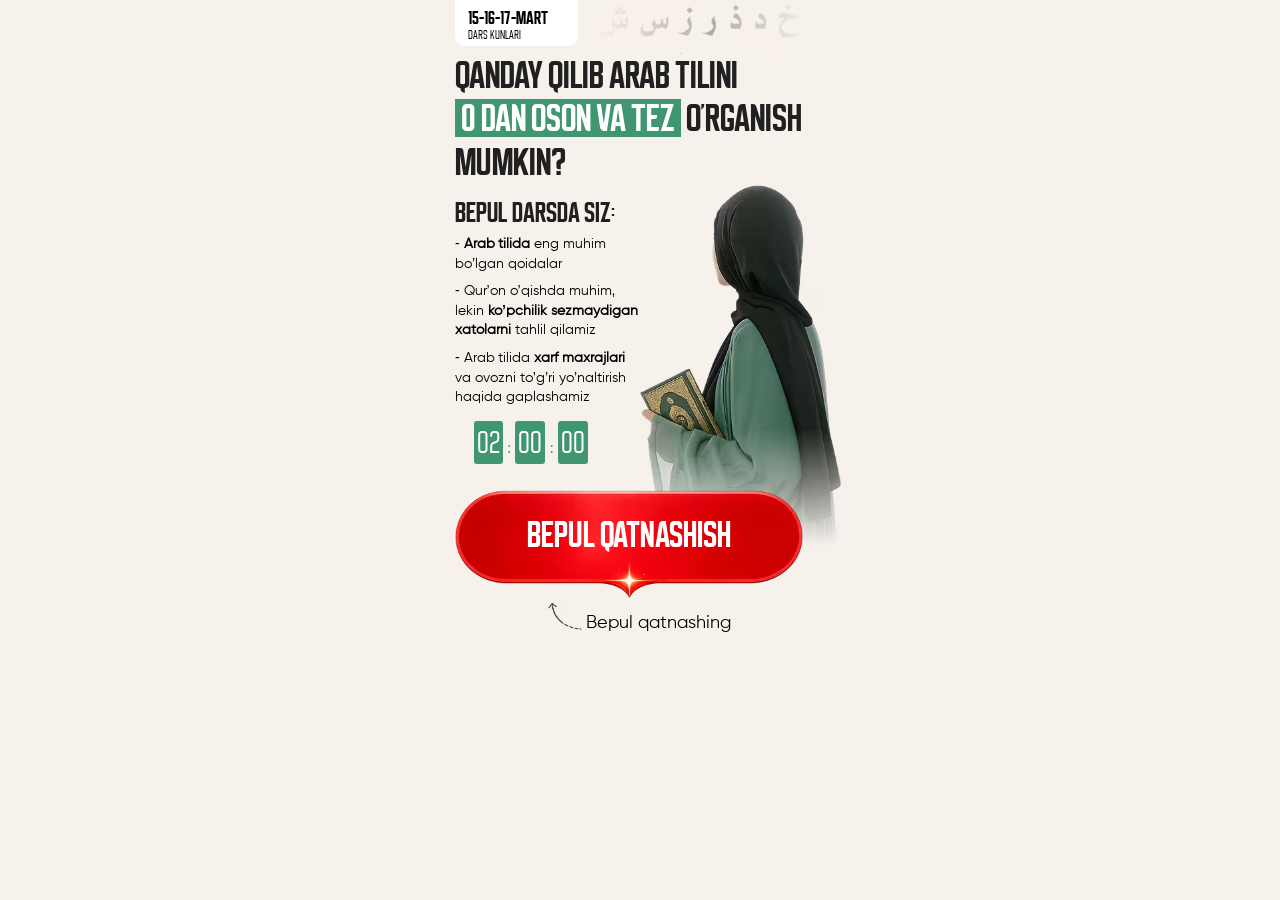
==== index.html @ 6b5affec "push" ====
<!DOCTYPE html>
<html lang="uz">

<head>
    <meta charset="UTF-8">
    <meta name="viewport" content="width=device-width, initial-scale=1.0">
    <title>Hafsa</title>
    <style>
* { margin: 0; padding: 0; box-sizing: border-box } html, body { overflow-x: hidden } body { background-color: #F7F1EB } .webiner { padding-top: 0; padding-bottom: 36px; } .webiner__container { max-width: 390px; margin: 0 auto; position: relative; padding: 0 10px; } .webiner__top { display: flex; flex-direction: column; gap: 2px; background-color: white; border-radius: 0 0 10px 10px; max-width: 123px; width: 100%; padding: 9px 0 5px 13px; margin-bottom: 8px; } .webiner__top h2 { font-family: Buyan, sans-serif; font-weight: 700; font-size: 18px; line-height: 100%; text-transform: uppercase; } .webiner__top p { font-family: Buyan, sans-serif; font-weight: 400; font-size: 12px; line-height: 100%; } .webiner__top-img { position: absolute; top: 0; left: 150px; } .webiner__title { font-family: Buyan, sans-serif; font-weight: 700; font-size: clamp(31px, 9.9vw, 38px); line-height: 114%; color: #202020; margin-bottom: 15px; letter-spacing: 1%; text-transform: uppercase; } .webiner__title span { background-color: #409670; color: white; padding: 0 6px; } .webiner__box { position: relative; } .webiner__info-title { font-family: Buyan, sans-serif; font-weight: 700; font-size: clamp(25px, 7vw, 28px); line-height: 100%; text-transform: uppercase; color: #202020; letter-spacing: 3%; margin-bottom: 8px; } .webiner__nav { display: flex; flex-direction: column; gap: 8px; margin-bottom: 20px; } .webiner__nav li { font-family: Gilroy, sans-serif; font-weight: 400; font-size: clamp(13px, 4.3vw, 14px); line-height: 140%; list-style: none; } .timer { color: #409670; margin-left: 19px; } .timer span { font-family: Buyan, sans-serif; font-weight: 400; font-size: 30px; line-height: 100%; text-align: center; text-transform: uppercase; color: white; padding: 6.5px 3px; border-radius: 3px; background-color: #409670; } .gradient { background: linear-gradient(180deg, rgba(247, 241, 235, 0) 68.12%, #F7F1EB 100%); max-width: 241px; width: 100%; } .webiner__images { max-width: clamp(219px, 69vw, 241px); width: 100%; height: auto; position: absolute; top: -20px; right: -50px; } .webiner__btn { font-family: Buyan, sans-serif; font-weight: 700; font-size: 36px; text-decoration: none; line-height: 100%; text-align: center; text-transform: uppercase; color: white; background-image: url(./images/btn.avif); background-repeat: no-repeat; background-size: contain; background-position: center; border: none; padding: 30px 0; cursor: pointer; text-align: center; max-width: 348px; width: 100%; height: 114px; margin-top: 30px; padding-top: 10px; display: flex; position: relative; z-index: 4; align-items: center; justify-content: center; } .arrow { display: flex; align-items: center; justify-content: center } .arrow img { margin-bottom: 15px } .arrow__title { font-family: Gilroy, sans-serif; font-weight: 400; font-size: 18px; line-height: 130%; text-align: center; } @media (max-width:340px) { .webiner__images { top: -10px; right: -70px; } }
    </style>

    <link rel="stylesheet" href="./css/main.css" media="print" onload="this.media='all'">
    <noscript>
        <link rel="stylesheet" href="./css/main.css">
    </noscript>
</head>

<body>
    <section class="webiner">
        <div class="webiner__container">
            <div class="webiner__top">
                <h2>15-16-17-Mart</h2>
                <p>Dars kunlari</p>
            </div>
            <img class="webiner__top-img" src="./images/top-min.avif" loading="lazy" decoding="async" width="215"
                height="54" alt="top-img">

            <h3 class="webiner__title">Qanday qilib arab tilini <br>
                <span>0 dan oson va tez</span> o'rganish <br> mumkin?
            </h3>

            <div class="webiner__box">
                <div class="webiner__info">
                    <h3 class="webiner__info-title">bepul darsda siz:</h3>

                    <ul class="webiner__nav">
                        <li>- <b>Arab tilida</b> eng muhim <br> bo’lgan qoidalar</li>
                        <li>- Qur’on o’qishda muhim, <br> lekin <b>ko’pchilik sezmaydigan <br> xatolarni</b> tahlil
                            qilamiz</li>
                        <li>- Arab tilida <b>xarf maxrajlari</b> <br> va ovozni to’g’ri yo’naltirish <br> haqida
                            gaplashamiz</li>
                    </ul>

                    <div class="timer"><span>02</span> : <span>00</span> : <span>00</span></div>
                </div>

                <img class="webiner__images" src="./images/speaker.avif" loading="lazy" decoding="async" width="241"
                    height="367" alt="speaker">
                <div class="gradient"></div>
            </div>

            <a class="webiner__btn" href="https://t.me/+UDB96qFnebFjMGU6">
                bepul qatnashish
            </a>

            <div class="arrow" style="margin-bottom: 40px;">
                <img src="./images/arrow.avif" width="38" height="29" loading="lazy" decoding="async" alt="arrow">
                <p class="arrow__title">Bepul qatnashing</p>
            </div>
        </div>
    </section>

    <script defer>
        const timer = document.querySelector(".timer"), minutes = timer.querySelectorAll("span")[0], seconds = timer.querySelectorAll("span")[1]; let totalSeconds = 120; function updateTimer() { const t = Math.floor(totalSeconds / 60), e = totalSeconds % 60; minutes.textContent = String(t).padStart(2, "0"), seconds.textContent = String(e).padStart(2, "0"), totalSeconds > 0 ? totalSeconds-- : (clearInterval(timerInterval), alert("Vaqt tugadi!")) } const timerInterval = setInterval(updateTimer, 1e3); document.addEventListener("DOMContentLoaded", (() => { document.querySelectorAll(".registerBtn").forEach((e => { e.addEventListener("click", (() => { "function" == typeof fbq && fbq("track", "CompleteRegistration") })) })) }));
    </script>
    <!-- Meta Pixel Code -->
    <script defer>
        !function (f, b, e, v, n, t, s) {
            if (f.fbq) return; n = f.fbq = function () {
                n.callMethod ?
                    n.callMethod.apply(n, arguments) : n.queue.push(arguments)
            };
            if (!f._fbq) f._fbq = n; n.push = n; n.loaded = !0; n.version = '2.0';
            n.queue = []; t = b.createElement(e); t.async = !0;
            t.src = v; s = b.getElementsByTagName(e)[0];
            s.parentNode.insertBefore(t, s)
        }(window, document, 'script',
            'https://connect.facebook.net/en_US/fbevents.js');
        fbq('init', '1442631190853671');
        fbq('track', 'PageView');
    </script>
    <noscript><img height="1" width="1" style="display:none"
            src="https://www.facebook.com/tr?id=1442631190853671&ev=PageView&noscript=1" /></noscript>
    <!-- End Meta Pixel Code -->
</body>

</html>
---- css/main.css ----
@font-face{font-family:"Gilroy";src:url( "../font/Gilroy-Regular-subset\ \(1\).woff2" ) format( "woff2" );font-weight:400;font-display:swap}@font-face{font-family:"Buyan";src:url( "../font/BuyanBold.woff2" ) format( "woff2" );font-weight:700;font-display:swap}@font-face{font-family:"Buyan";src:url( "../font/BuyanRegular.woff2" ) format( "woff2" );font-weight:400;font-display:swap}
---- css/main.css ----
@font-face{font-family:"Gilroy";src:url( "../font/Gilroy-Regular-subset\ \(1\).woff2" ) format( "woff2" );font-weight:400;font-display:swap}@font-face{font-family:"Buyan";src:url( "../font/BuyanBold.woff2" ) format( "woff2" );font-weight:700;font-display:swap}@font-face{font-family:"Buyan";src:url( "../font/BuyanRegular.woff2" ) format( "woff2" );font-weight:400;font-display:swap}
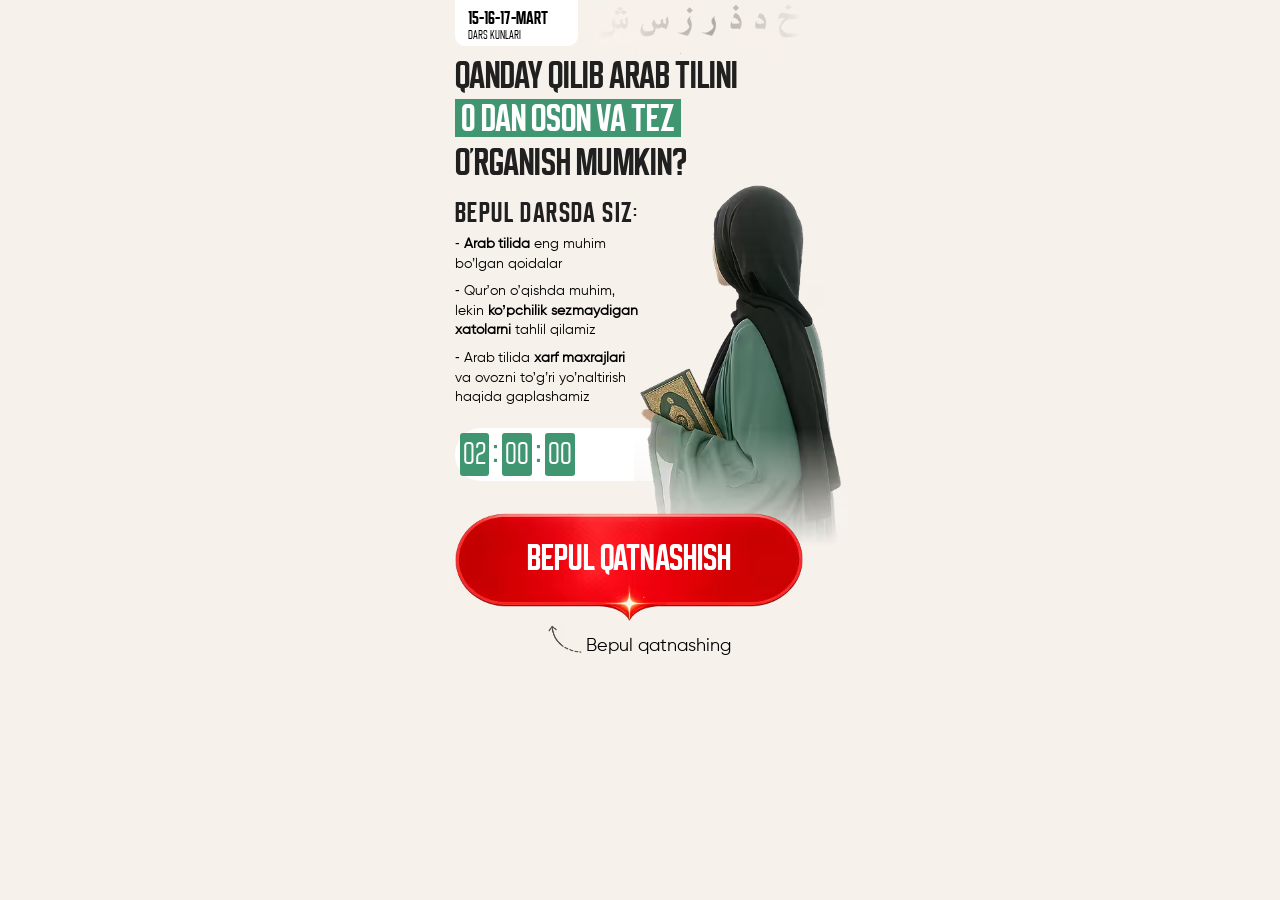
==== commit 13d492b9: "push" ====
--- a/index.html
+++ b/index.html
@@ -6,7 +6,7 @@
     <meta name="viewport" content="width=device-width, initial-scale=1.0">
     <title>Hafsa</title>
     <style>
-* { margin: 0; padding: 0; box-sizing: border-box } html, body { overflow-x: hidden } body { background-color: #F7F1EB } .webiner { padding-top: 0; padding-bottom: 36px; } .webiner__container { max-width: 390px; margin: 0 auto; position: relative; padding: 0 10px; } .webiner__top { display: flex; flex-direction: column; gap: 2px; background-color: white; border-radius: 0 0 10px 10px; max-width: 123px; width: 100%; padding: 9px 0 5px 13px; margin-bottom: 8px; } .webiner__top h2 { font-family: Buyan, sans-serif; font-weight: 700; font-size: 18px; line-height: 100%; text-transform: uppercase; } .webiner__top p { font-family: Buyan, sans-serif; font-weight: 400; font-size: 12px; line-height: 100%; } .webiner__top-img { position: absolute; top: 0; left: 150px; } .webiner__title { font-family: Buyan, sans-serif; font-weight: 700; font-size: clamp(31px, 9.9vw, 38px); line-height: 114%; color: #202020; margin-bottom: 15px; letter-spacing: 1%; text-transform: uppercase; } .webiner__title span { background-color: #409670; color: white; padding: 0 6px; } .webiner__box { position: relative; } .webiner__info-title { font-family: Buyan, sans-serif; font-weight: 700; font-size: clamp(25px, 7vw, 28px); line-height: 100%; text-transform: uppercase; color: #202020; letter-spacing: 3%; margin-bottom: 8px; } .webiner__nav { display: flex; flex-direction: column; gap: 8px; margin-bottom: 20px; } .webiner__nav li { font-family: Gilroy, sans-serif; font-weight: 400; font-size: clamp(13px, 4.3vw, 14px); line-height: 140%; list-style: none; } .timer { color: #409670; margin-left: 19px; } .timer span { font-family: Buyan, sans-serif; font-weight: 400; font-size: 30px; line-height: 100%; text-align: center; text-transform: uppercase; color: white; padding: 6.5px 3px; border-radius: 3px; background-color: #409670; } .gradient { background: linear-gradient(180deg, rgba(247, 241, 235, 0) 68.12%, #F7F1EB 100%); max-width: 241px; width: 100%; } .webiner__images { max-width: clamp(219px, 69vw, 241px); width: 100%; height: auto; position: absolute; top: -20px; right: -50px; } .webiner__btn { font-family: Buyan, sans-serif; font-weight: 700; font-size: 36px; text-decoration: none; line-height: 100%; text-align: center; text-transform: uppercase; color: white; background-image: url(./images/btn.avif); background-repeat: no-repeat; background-size: contain; background-position: center; border: none; padding: 30px 0; cursor: pointer; text-align: center; max-width: 348px; width: 100%; height: 114px; margin-top: 30px; padding-top: 10px; display: flex; position: relative; z-index: 4; align-items: center; justify-content: center; } .arrow { display: flex; align-items: center; justify-content: center } .arrow img { margin-bottom: 15px } .arrow__title { font-family: Gilroy, sans-serif; font-weight: 400; font-size: 18px; line-height: 130%; text-align: center; } @media (max-width:340px) { .webiner__images { top: -10px; right: -70px; } }
+        * { margin: 0; padding: 0; box-sizing: border-box } html, body { overflow-x: hidden } body { background-color: #F7F1EB } .webiner { padding-top: 0; padding-bottom: 36px; } .webiner__container { max-width: 390px; margin: 0 auto; position: relative; padding: 0 10px; } .webiner__top { display: flex; flex-direction: column; gap: 2px; background-color: white; border-radius: 0 0 10px 10px; max-width: 123px; width: 100%; padding: 9px 0 5px 13px; margin-bottom: 8px; } .webiner__top h2 { font-family: Buyan, sans-serif; font-weight: 700; font-size: 18px; line-height: 100%; text-transform: uppercase; } .webiner__top p { font-family: Buyan, sans-serif; font-weight: 400; font-size: 12px; line-height: 100%; } .webiner__top-img { position: absolute; top: 0; left: 150px; } .webiner__title { font-family: Buyan, sans-serif; font-weight: 700; font-size: clamp(34px, 10.9vw, 38px); line-height: 114%; color: #202020; margin-bottom: 15px; letter-spacing: 1%; text-transform: uppercase; display: block; } .webiner__title span { background-color: #409670; color: white; padding: 0 6px; } .webiner__box { position: relative; } .webiner__info-title { font-family: Buyan, sans-serif; font-weight: 700; font-size: clamp(25px, 7vw, 28px); line-height: 100%; text-transform: uppercase; color: #202020; letter-spacing: 0.05em; margin-bottom: 8px; } .webiner__nav { display: flex; flex-direction: column; gap: 8px; margin-bottom: 20px; } .webiner__nav li { font-family: Gilroy, sans-serif; font-weight: 400; font-size: clamp(13px, 4.3vw, 14px); line-height: 140%; list-style: none; } .timer span { font-family: Buyan, sans-serif; font-weight: 400; font-size: 30px; line-height: 100%; text-align: center; text-transform: uppercase; color: white; padding: 6.5px 3px; border-radius: 3px; background-color: #409670; display: inline-block; } .timer { font-family: sans-serif; font-size: 32px; display: flex; gap: 2px; color: #409670; border-radius: 50px !important; padding: 5px; background-color: #fff; } .gradient { background: linear-gradient(180deg, rgba(247, 241, 235, 0) 68.12%, #F7F1EB 100%); max-width: 241px; width: 100%; } .webiner__images { max-width: clamp(219px, 69vw, 241px); width: 100%; height: auto; position: absolute; top: -20px; right: -50px; } .webiner__btn { font-family: Buyan, sans-serif; font-weight: 700; font-size: 36px; text-decoration: none; line-height: 100%; text-align: center; text-transform: uppercase; color: white; background-image: url(./images/btn.avif); background-repeat: no-repeat; background-size: contain; background-position: center; border: none; padding: 30px 0; cursor: pointer; text-align: center; max-width: 348px; width: 100%; height: 114px; margin-top: 30px; padding-top: 10px; display: flex; position: relative; letter-spacing: 6%; z-index: 4; align-items: center; justify-content: center; } .arrow { display: flex; align-items: center; justify-content: center } .arrow img { margin-bottom: 15px } .arrow__title { font-family: Gilroy, sans-serif; font-weight: 400; font-size: 18px; line-height: 130%; text-align: center; } @media (max-width:340px) { .webiner__images { top: -10px; right: -70px; } }
     </style>
 
     <link rel="stylesheet" href="./css/main.css" media="print" onload="this.media='all'">
@@ -16,49 +16,51 @@
 </head>
 
 <body>
-    <section class="webiner">
-        <div class="webiner__container">
-            <div class="webiner__top">
-                <h2>15-16-17-Mart</h2>
-                <p>Dars kunlari</p>
-            </div>
-            <img class="webiner__top-img" src="./images/top-min.avif" loading="lazy" decoding="async" width="215"
-                height="54" alt="top-img">
+    <main>
+        <section class="webiner">
+            <div class="webiner__container">
+                <div class="webiner__top">
+                    <h2>15-16-17-Mart</h2>
+                    <p>Dars kunlari</p>
+                </div>
+                <img class="webiner__top-img" src="./images/top-min.avif" loading="lazy" decoding="async" width="215"
+                    height="54" alt="top-img">
 
-            <h3 class="webiner__title">Qanday qilib arab tilini <br>
-                <span>0 dan oson va tez</span> o'rganish <br> mumkin?
-            </h3>
+                <h3 class="webiner__title">Qanday qilib arab tilini <br>
+                    <span>0 dan oson va tez</span> <br> o'rganish mumkin?
+                </h3>
 
-            <div class="webiner__box">
-                <div class="webiner__info">
-                    <h3 class="webiner__info-title">bepul darsda siz:</h3>
+                <div class="webiner__box">
+                    <div class="webiner__info">
+                        <h3 class="webiner__info-title">bepul darsda siz:</h3>
 
-                    <ul class="webiner__nav">
-                        <li>- <b>Arab tilida</b> eng muhim <br> bo’lgan qoidalar</li>
-                        <li>- Qur’on o’qishda muhim, <br> lekin <b>ko’pchilik sezmaydigan <br> xatolarni</b> tahlil
-                            qilamiz</li>
-                        <li>- Arab tilida <b>xarf maxrajlari</b> <br> va ovozni to’g’ri yo’naltirish <br> haqida
-                            gaplashamiz</li>
-                    </ul>
+                        <ul class="webiner__nav">
+                            <li>- <b>Arab tilida</b> eng muhim <br> bo’lgan qoidalar</li>
+                            <li>- Qur’on o’qishda muhim, <br> lekin <b>ko’pchilik sezmaydigan <br> xatolarni</b> tahlil
+                                qilamiz</li>
+                            <li>- Arab tilida <b>xarf maxrajlari</b> <br> va ovozni to’g’ri yo’naltirish <br> haqida
+                                gaplashamiz</li>
+                        </ul>
 
-                    <div class="timer"><span>02</span> : <span>00</span> : <span>00</span></div>
+                        <div class="timer"><span>02</span>:<span>00</span>:<span>00</span></div>
+                    </div>
+
+                    <img class="webiner__images" src="./images/speaker.avif" loading="lazy" decoding="async" width="241"
+                        height="367" alt="speaker">
+                    <div class="gradient"></div>
                 </div>
 
-                <img class="webiner__images" src="./images/speaker.avif" loading="lazy" decoding="async" width="241"
-                    height="367" alt="speaker">
-                <div class="gradient"></div>
+                <a class="webiner__btn" href="https://t.me/+UDB96qFnebFjMGU6">
+                    bepul qatnashish
+                </a>
+
+                <div class="arrow" style="margin-bottom: 40px;">
+                    <img src="./images/arrow.avif" width="38" height="29" loading="lazy" decoding="async" alt="arrow">
+                    <p class="arrow__title">Bepul qatnashing</p>
+                </div>
             </div>
-
-            <a class="webiner__btn" href="https://t.me/+UDB96qFnebFjMGU6">
-                bepul qatnashish
-            </a>
-
-            <div class="arrow" style="margin-bottom: 40px;">
-                <img src="./images/arrow.avif" width="38" height="29" loading="lazy" decoding="async" alt="arrow">
-                <p class="arrow__title">Bepul qatnashing</p>
-            </div>
-        </div>
-    </section>
+        </section>
+    </main>
 
     <script defer>
         const timer = document.querySelector(".timer"), minutes = timer.querySelectorAll("span")[0], seconds = timer.querySelectorAll("span")[1]; let totalSeconds = 120; function updateTimer() { const t = Math.floor(totalSeconds / 60), e = totalSeconds % 60; minutes.textContent = String(t).padStart(2, "0"), seconds.textContent = String(e).padStart(2, "0"), totalSeconds > 0 ? totalSeconds-- : (clearInterval(timerInterval), alert("Vaqt tugadi!")) } const timerInterval = setInterval(updateTimer, 1e3); document.addEventListener("DOMContentLoaded", (() => { document.querySelectorAll(".registerBtn").forEach((e => { e.addEventListener("click", (() => { "function" == typeof fbq && fbq("track", "CompleteRegistration") })) })) }));
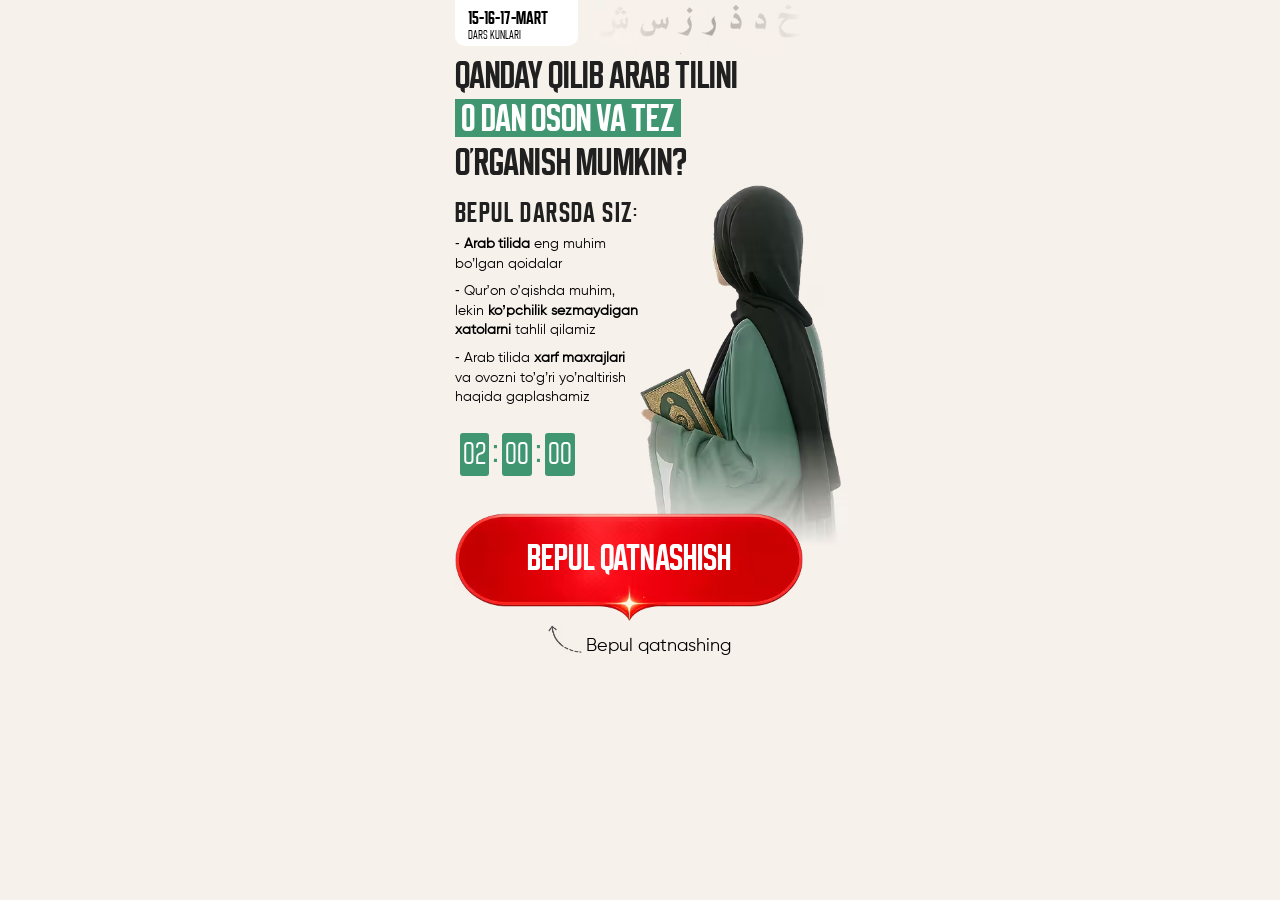
==== commit 1d2db992: "push" ====
--- a/index.html
+++ b/index.html
@@ -6,7 +6,7 @@
     <meta name="viewport" content="width=device-width, initial-scale=1.0">
     <title>Hafsa</title>
     <style>
-        * { margin: 0; padding: 0; box-sizing: border-box } html, body { overflow-x: hidden } body { background-color: #F7F1EB } .webiner { padding-top: 0; padding-bottom: 36px; } .webiner__container { max-width: 390px; margin: 0 auto; position: relative; padding: 0 10px; } .webiner__top { display: flex; flex-direction: column; gap: 2px; background-color: white; border-radius: 0 0 10px 10px; max-width: 123px; width: 100%; padding: 9px 0 5px 13px; margin-bottom: 8px; } .webiner__top h2 { font-family: Buyan, sans-serif; font-weight: 700; font-size: 18px; line-height: 100%; text-transform: uppercase; } .webiner__top p { font-family: Buyan, sans-serif; font-weight: 400; font-size: 12px; line-height: 100%; } .webiner__top-img { position: absolute; top: 0; left: 150px; } .webiner__title { font-family: Buyan, sans-serif; font-weight: 700; font-size: clamp(34px, 10.9vw, 38px); line-height: 114%; color: #202020; margin-bottom: 15px; letter-spacing: 1%; text-transform: uppercase; display: block; } .webiner__title span { background-color: #409670; color: white; padding: 0 6px; } .webiner__box { position: relative; } .webiner__info-title { font-family: Buyan, sans-serif; font-weight: 700; font-size: clamp(25px, 7vw, 28px); line-height: 100%; text-transform: uppercase; color: #202020; letter-spacing: 0.05em; margin-bottom: 8px; } .webiner__nav { display: flex; flex-direction: column; gap: 8px; margin-bottom: 20px; } .webiner__nav li { font-family: Gilroy, sans-serif; font-weight: 400; font-size: clamp(13px, 4.3vw, 14px); line-height: 140%; list-style: none; } .timer span { font-family: Buyan, sans-serif; font-weight: 400; font-size: 30px; line-height: 100%; text-align: center; text-transform: uppercase; color: white; padding: 6.5px 3px; border-radius: 3px; background-color: #409670; display: inline-block; } .timer { font-family: sans-serif; font-size: 32px; display: flex; gap: 2px; color: #409670; border-radius: 50px !important; padding: 5px; background-color: #fff; } .gradient { background: linear-gradient(180deg, rgba(247, 241, 235, 0) 68.12%, #F7F1EB 100%); max-width: 241px; width: 100%; } .webiner__images { max-width: clamp(219px, 69vw, 241px); width: 100%; height: auto; position: absolute; top: -20px; right: -50px; } .webiner__btn { font-family: Buyan, sans-serif; font-weight: 700; font-size: 36px; text-decoration: none; line-height: 100%; text-align: center; text-transform: uppercase; color: white; background-image: url(./images/btn.avif); background-repeat: no-repeat; background-size: contain; background-position: center; border: none; padding: 30px 0; cursor: pointer; text-align: center; max-width: 348px; width: 100%; height: 114px; margin-top: 30px; padding-top: 10px; display: flex; position: relative; letter-spacing: 6%; z-index: 4; align-items: center; justify-content: center; } .arrow { display: flex; align-items: center; justify-content: center } .arrow img { margin-bottom: 15px } .arrow__title { font-family: Gilroy, sans-serif; font-weight: 400; font-size: 18px; line-height: 130%; text-align: center; } @media (max-width:340px) { .webiner__images { top: -10px; right: -70px; } }
+        * { margin: 0; padding: 0; box-sizing: border-box } html, body { overflow-x: hidden } body { background-color: #F7F1EB } .webiner { padding-top: 0; padding-bottom: 36px; } .webiner__container { max-width: 390px; margin: 0 auto; position: relative; padding: 0 10px; } .webiner__top { display: flex; flex-direction: column; gap: 2px; background-color: white; border-radius: 0 0 10px 10px; max-width: 123px; width: 100%; padding: 9px 0 5px 13px; margin-bottom: 8px; } .webiner__top h2 { font-family: Buyan, sans-serif; font-weight: 700; font-size: 18px; line-height: 100%; text-transform: uppercase; } .webiner__top p { font-family: Buyan, sans-serif; font-weight: 400; font-size: 12px; line-height: 100%; } .webiner__top-img { position: absolute; top: 0; left: 150px; } .webiner__title { font-family: Buyan, sans-serif; font-weight: 700; font-size: clamp(34px, 10.9vw, 38px); line-height: 114%; color: #202020; margin-bottom: 15px; letter-spacing: 1%; text-transform: uppercase; display: block; } .webiner__title span { background-color: #409670; color: white; padding: 0 6px; } .webiner__box { position: relative; } .webiner__info-title { font-family: Buyan, sans-serif; font-weight: 700; font-size: clamp(25px, 7vw, 28px); line-height: 100%; text-transform: uppercase; color: #202020; letter-spacing: 0.05em; margin-bottom: 8px; } .webiner__nav { display: flex; flex-direction: column; gap: 8px; margin-bottom: 20px; } .webiner__nav li { font-family: Gilroy, sans-serif; font-weight: 400; font-size: clamp(13px, 4.3vw, 14px); line-height: 140%; list-style: none; } .timer span { font-family: Buyan, sans-serif; font-weight: 400; font-size: 30px; line-height: 100%; text-align: center; text-transform: uppercase; color: white; padding: 6.5px 3px; border-radius: 3px; background-color: #409670; display: inline-block; } .timer { font-family: sans-serif; font-size: 32px; display: flex; gap: 2px; color: #409670; border-radius: 50px !important; padding: 5px; } .gradient { background: linear-gradient(180deg, rgba(247, 241, 235, 0) 68.12%, #F7F1EB 100%); max-width: 241px; width: 100%; } .webiner__images { max-width: clamp(219px, 69vw, 241px); width: 100%; height: auto; position: absolute; top: -20px; right: -50px; } .webiner__btn { font-family: Buyan, sans-serif; font-weight: 700; font-size: 36px; text-decoration: none; line-height: 100%; text-align: center; text-transform: uppercase; color: white; background-image: url(./images/btn.avif); background-repeat: no-repeat; background-size: contain; background-position: center; border: none; padding: 30px 0; cursor: pointer; text-align: center; max-width: 348px; width: 100%; height: 114px; margin-top: 30px; padding-top: 10px; display: flex; position: relative; letter-spacing: 6%; z-index: 4; align-items: center; justify-content: center; } .arrow { display: flex; align-items: center; justify-content: center } .arrow img { margin-bottom: 15px } .arrow__title { font-family: Gilroy, sans-serif; font-weight: 400; font-size: 18px; line-height: 130%; text-align: center; } @media (max-width:340px) { .webiner__images { top: -10px; right: -70px; } }
     </style>
 
     <link rel="stylesheet" href="./css/main.css" media="print" onload="this.media='all'">
